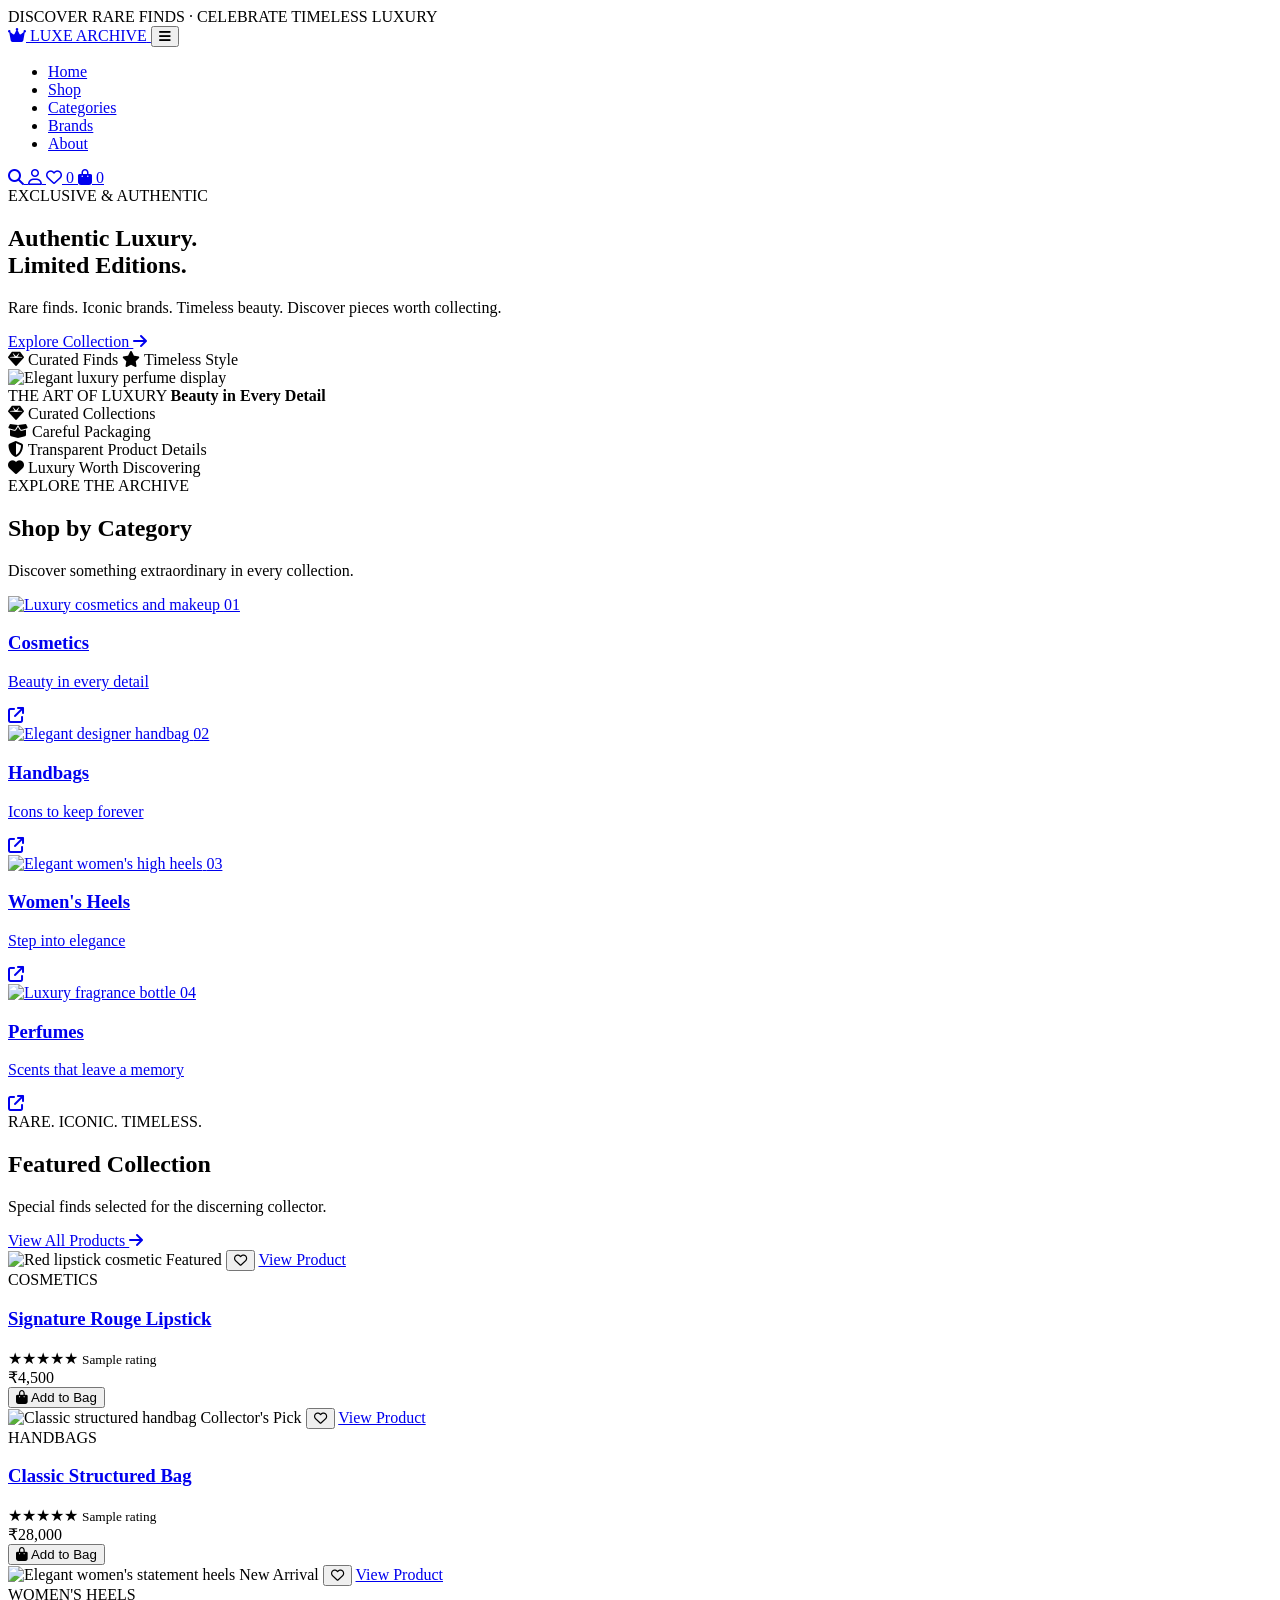
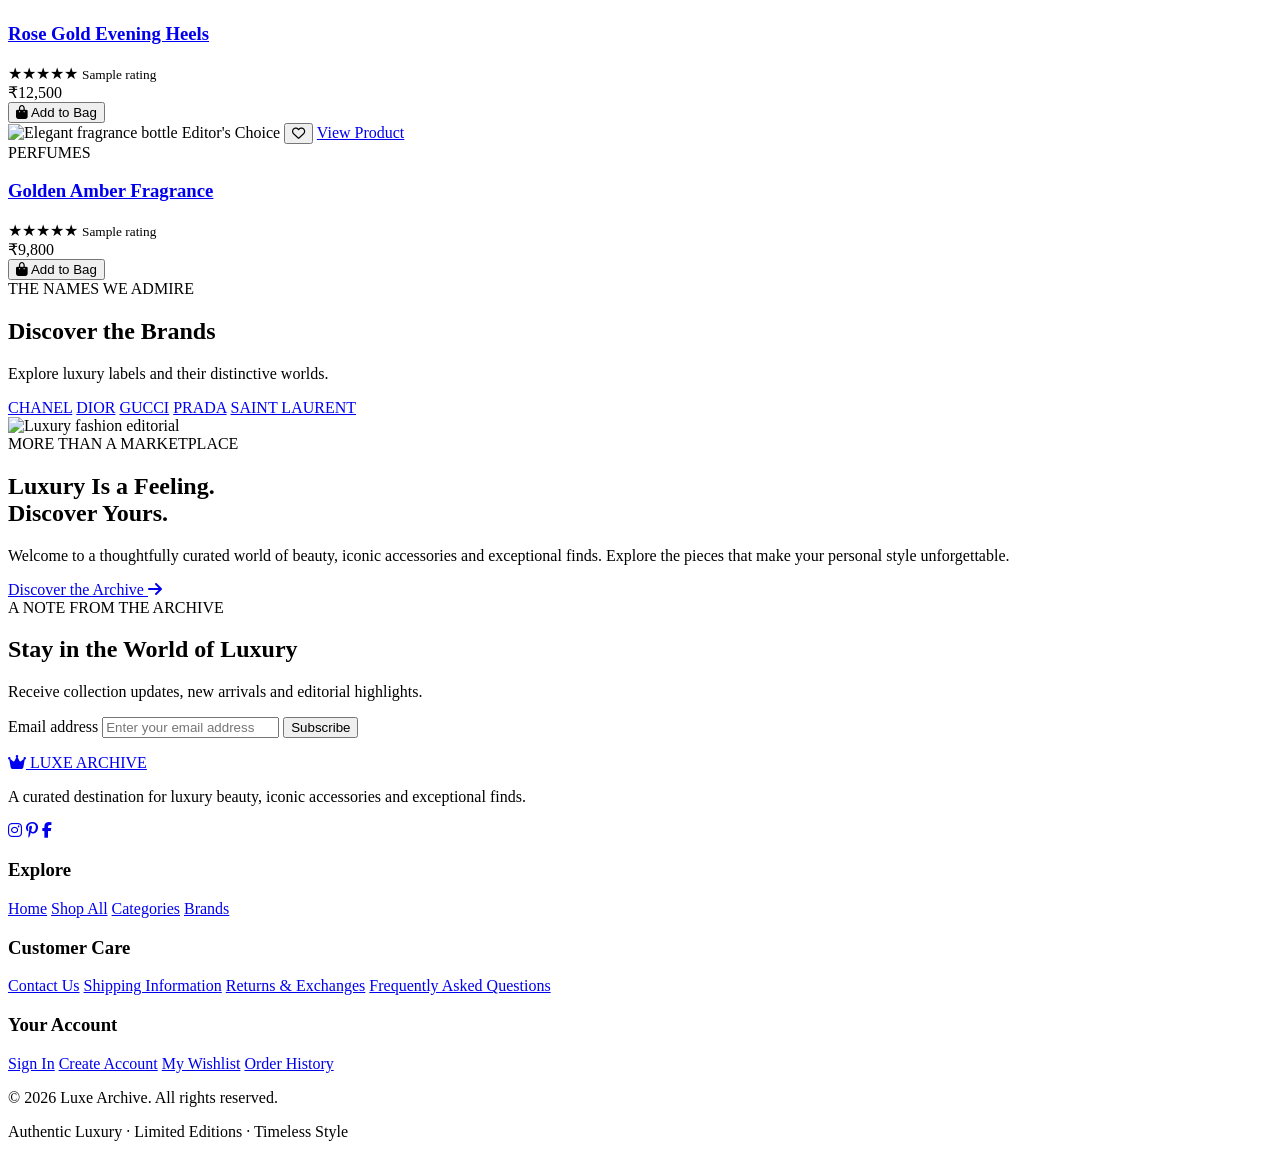
==== index.html @ 6464585e "Add initial index.html for Luxe Archive website" ====
<!DOCTYPE html>
<html lang="en">
<head>
    <meta charset="UTF-8">
    <meta name="viewport" content="width=device-width, initial-scale=1.0">
    <meta name="description" content="Luxe Archive — Discover authentic luxury, rare finds and limited-edition beauty and fashion.">
    <title>Luxe Archive | Authentic Luxury & Limited Editions</title>

    <!-- Elegant typography -->
    <link rel="preconnect" href="https://fonts.googleapis.com">
    <link rel="preconnect" href="https://fonts.gstatic.com" crossorigin>
    <link href="https://fonts.googleapis.com/css2?family=Cormorant+Garamond:wght@400;500;600;700&family=Montserrat:wght@300;400;500;600;700&display=swap" rel="stylesheet">

    <!-- Icons -->
    <link rel="stylesheet" href="https://cdnjs.cloudflare.com/ajax/libs/font-awesome/6.7.2/css/all.min.css">

    <!-- We will create this CSS file next -->
    <link rel="stylesheet" href="style.css">
</head>

<body>

    <!-- ================= HEADER ================= -->
    <header class="site-header">
        <div class="announcement-bar">
            DISCOVER RARE FINDS · CELEBRATE TIMELESS LUXURY
        </div>

        <nav class="navbar">
            <a href="index.html" class="logo">
                <i class="fa-solid fa-crown"></i>
                <span>LUXE ARCHIVE</span>
            </a>

            <button class="menu-toggle" id="menuToggle" aria-label="Toggle navigation">
                <i class="fa-solid fa-bars"></i>
            </button>

            <ul class="nav-links" id="navLinks">
                <li><a href="#home">Home</a></li>
                <li><a href="#shop">Shop</a></li>
                <li><a href="#categories">Categories</a></li>
                <li><a href="#brands">Brands</a></li>
                <li><a href="#about">About</a></li>
            </ul>

            <div class="nav-actions">
                <a href="#shop" aria-label="Search products" title="Search">
                    <i class="fa-solid fa-magnifying-glass"></i>
                </a>
                <a href="login.html" aria-label="My account" title="Account">
                    <i class="fa-regular fa-user"></i>
                </a>
                <a href="wishlist.html" aria-label="Wishlist" title="Wishlist">
                    <i class="fa-regular fa-heart"></i>
                    <span class="count">0</span>
                </a>
                <a href="cart.html" aria-label="Shopping cart" title="Shopping cart">
                    <i class="fa-solid fa-bag-shopping"></i>
                    <span class="count">0</span>
                </a>
            </div>
        </nav>
    </header>

    <main>

        <!-- ================= HERO SECTION ================= -->
        <section class="hero" id="home">
            <div class="hero-content">
                <span class="eyebrow">EXCLUSIVE & AUTHENTIC</span>

                <h1>Authentic Luxury.<br>Limited Editions.</h1>

                <p>
                    Rare finds. Iconic brands. Timeless beauty.
                    Discover pieces worth collecting.
                </p>

                <a href="#shop" class="btn btn-primary">
                    Explore Collection
                    <i class="fa-solid fa-arrow-right"></i>
                </a>

                <div class="hero-features">
                    <span><i class="fa-solid fa-gem"></i> Curated Finds</span>
                    <span><i class="fa-solid fa-star"></i> Timeless Style</span>
                </div>
            </div>

            <div class="hero-image">
                <img
                    src="https://images.unsplash.com/photo-1541643600914-78b084683601?auto=format&fit=crop&w=1000&q=85"
                    alt="Elegant luxury perfume display"
                >
                <div class="hero-image-label">
                    <span>THE ART OF LUXURY</span>
                    <strong>Beauty in Every Detail</strong>
                </div>
            </div>

            <div class="hero-decoration decoration-one"></div>
            <div class="hero-decoration decoration-two"></div>
        </section>

        <!-- ================= TRUST STRIP ================= -->
        <section class="trust-strip">
            <div class="trust-item">
                <i class="fa-solid fa-gem"></i>
                <span>Curated Collections</span>
            </div>

            <div class="trust-item">
                <i class="fa-solid fa-box-open"></i>
                <span>Careful Packaging</span>
            </div>

            <div class="trust-item">
                <i class="fa-solid fa-shield-halved"></i>
                <span>Transparent Product Details</span>
            </div>

            <div class="trust-item">
                <i class="fa-solid fa-heart"></i>
                <span>Luxury Worth Discovering</span>
            </div>
        </section>

        <!-- ================= CATEGORIES ================= -->
        <section class="categories-section section-padding" id="categories">
            <div class="section-heading">
                <span class="eyebrow">EXPLORE THE ARCHIVE</span>
                <h2>Shop by Category</h2>
                <p>Discover something extraordinary in every collection.</p>
            </div>

            <div class="category-grid">

                <a href="category.html?category=cosmetics" class="category-card">
                    <div class="category-image">
                        <img
                            src="https://images.unsplash.com/photo-1596462502278-27bfdc403348?auto=format&fit=crop&w=700&q=85"
                            alt="Luxury cosmetics and makeup"
                            loading="lazy"
                        >
                        <span class="category-number">01</span>
                    </div>
                    <div class="category-info">
                        <div>
                            <h3>Cosmetics</h3>
                            <p>Beauty in every detail</p>
                        </div>
                        <span class="category-arrow">
                            <i class="fa-solid fa-arrow-up-right-from-square"></i>
                        </span>
                    </div>
                </a>

                <a href="category.html?category=handbags" class="category-card">
                    <div class="category-image">
                        <img
                            src="https://images.unsplash.com/photo-1584917865442-de89df76afd3?auto=format&fit=crop&w=700&q=85"
                            alt="Elegant designer handbag"
                            loading="lazy"
                        >
                        <span class="category-number">02</span>
                    </div>
                    <div class="category-info">
                        <div>
                            <h3>Handbags</h3>
                            <p>Icons to keep forever</p>
                        </div>
                        <span class="category-arrow">
                            <i class="fa-solid fa-arrow-up-right-from-square"></i>
                        </span>
                    </div>
                </a>

                <a href="category.html?category=heels" class="category-card">
                    <div class="category-image">
                        <img
                            src="https://images.unsplash.com/photo-1543163521-1bf539c55dd2?auto=format&fit=crop&w=700&q=85"
                            alt="Elegant women's high heels"
                            loading="lazy"
                        >
                        <span class="category-number">03</span>
                    </div>
                    <div class="category-info">
                        <div>
                            <h3>Women's Heels</h3>
                            <p>Step into elegance</p>
                        </div>
                        <span class="category-arrow">
                            <i class="fa-solid fa-arrow-up-right-from-square"></i>
                        </span>
                    </div>
                </a>

                <a href="category.html?category=perfumes" class="category-card">
                    <div class="category-image">
                        <img
                            src="https://images.unsplash.com/photo-1594035910387-fea47794261f?auto=format&fit=crop&w=700&q=85"
                            alt="Luxury fragrance bottle"
                            loading="lazy"
                        >
                        <span class="category-number">04</span>
                    </div>
                    <div class="category-info">
                        <div>
                            <h3>Perfumes</h3>
                            <p>Scents that leave a memory</p>
                        </div>
                        <span class="category-arrow">
                            <i class="fa-solid fa-arrow-up-right-from-square"></i>
                        </span>
                    </div>
                </a>

            </div>
        </section>

        <!-- ================= FEATURED COLLECTION ================= -->
        <section class="featured-section section-padding" id="shop">
            <div class="section-heading section-heading-row">
                <div>
                    <span class="eyebrow">RARE. ICONIC. TIMELESS.</span>
                    <h2>Featured Collection</h2>
                    <p>Special finds selected for the discerning collector.</p>
                </div>

                <a href="shop.html" class="text-link">
                    View All Products
                    <i class="fa-solid fa-arrow-right"></i>
                </a>
            </div>

            <div class="product-grid">

                <!-- Product 1 -->
                <article class="product-card">
                    <div class="product-image">
                        <img
                            src="https://images.unsplash.com/photo-1586495777744-4413f21062fa?auto=format&fit=crop&w=700&q=85"
                            alt="Red lipstick cosmetic"
                            loading="lazy"
                        >
                        <span class="product-badge">Featured</span>
                        <button class="wishlist-btn" aria-label="Add lipstick to wishlist">
                            <i class="fa-regular fa-heart"></i>
                        </button>
                        <a href="product.html?id=1" class="quick-view">View Product</a>
                    </div>

                    <div class="product-info">
                        <span class="product-category">COSMETICS</span>
                        <h3><a href="product.html?id=1">Signature Rouge Lipstick</a></h3>
                        <div class="product-rating">
                            <span>★★★★★</span>
                            <small>Sample rating</small>
                        </div>
                        <div class="product-price">₹4,500</div>
                        <button class="btn btn-outline add-to-cart" data-product-id="1">
                            <i class="fa-solid fa-bag-shopping"></i> Add to Bag
                        </button>
                    </div>
                </article>

                <!-- Product 2 -->
                <article class="product-card">
                    <div class="product-image">
                        <img
                            src="https://images.unsplash.com/photo-1584917865442-de89df76afd3?auto=format&fit=crop&w=700&q=85"
                            alt="Classic structured handbag"
                            loading="lazy"
                        >
                        <span class="product-badge gold-badge">Collector's Pick</span>
                        <button class="wishlist-btn" aria-label="Add handbag to wishlist">
                            <i class="fa-regular fa-heart"></i>
                        </button>
                        <a href="product.html?id=2" class="quick-view">View Product</a>
                    </div>

                    <div class="product-info">
                        <span class="product-category">HANDBAGS</span>
                        <h3><a href="product.html?id=2">Classic Structured Bag</a></h3>
                        <div class="product-rating">
                            <span>★★★★★</span>
                            <small>Sample rating</small>
                        </div>
                        <div class="product-price">₹28,000</div>
                        <button class="btn btn-outline add-to-cart" data-product-id="2">
                            <i class="fa-solid fa-bag-shopping"></i> Add to Bag
                        </button>
                    </div>
                </article>

                <!-- Product 3 -->
                <article class="product-card">
                    <div class="product-image">
                        <img
                            src="https://images.unsplash.com/photo-1543163521-1bf539c55dd2?auto=format&fit=crop&w=700&q=85"
                            alt="Elegant women's statement heels"
                            loading="lazy"
                        >
                        <span class="product-badge">New Arrival</span>
                        <button class="wishlist-btn" aria-label="Add heels to wishlist">
                            <i class="fa-regular fa-heart"></i>
                        </button>
                        <a href="product.html?id=3" class="quick-view">View Product</a>
                    </div>

                    <div class="product-info">
                        <span class="product-category">WOMEN'S HEELS</span>
                        <h3><a href="product.html?id=3">Rose Gold Evening Heels</a></h3>
                        <div class="product-rating">
                            <span>★★★★★</span>
                            <small>Sample rating</small>
                        </div>
                        <div class="product-price">₹12,500</div>
                        <button class="btn btn-outline add-to-cart" data-product-id="3">
                            <i class="fa-solid fa-bag-shopping"></i> Add to Bag
                        </button>
                    </div>
                </article>

                <!-- Product 4 -->
                <article class="product-card">
                    <div class="product-image">
                        <img
                            src="https://images.unsplash.com/photo-1594035910387-fea47794261f?auto=format&fit=crop&w=700&q=85"
                            alt="Elegant fragrance bottle"
                            loading="lazy"
                        >
                        <span class="product-badge gold-badge">Editor's Choice</span>
                        <button class="wishlist-btn" aria-label="Add perfume to wishlist">
                            <i class="fa-regular fa-heart"></i>
                        </button>
                        <a href="product.html?id=4" class="quick-view">View Product</a>
                    </div>

                    <div class="product-info">
                        <span class="product-category">PERFUMES</span>
                        <h3><a href="product.html?id=4">Golden Amber Fragrance</a></h3>
                        <div class="product-rating">
                            <span>★★★★★</span>
                            <small>Sample rating</small>
                        </div>
                        <div class="product-price">₹9,800</div>
                        <button class="btn btn-outline add-to-cart" data-product-id="4">
                            <i class="fa-solid fa-bag-shopping"></i> Add to Bag
                        </button>
                    </div>
                </article>

            </div>
        </section>

        <!-- ================= BRAND SECTION ================= -->
        <section class="brands-section section-padding" id="brands">
            <div class="section-heading">
                <span class="eyebrow">THE NAMES WE ADMIRE</span>
                <h2>Discover the Brands</h2>
                <p>Explore luxury labels and their distinctive worlds.</p>
            </div>

            <div class="brands-grid">
                <a href="shop.html?brand=Chanel" class="brand-name">CHANEL</a>
                <a href="shop.html?brand=Dior" class="brand-name">DIOR</a>
                <a href="shop.html?brand=Gucci" class="brand-name">GUCCI</a>
                <a href="shop.html?brand=Prada" class="brand-name">PRADA</a>
                <a href="shop.html?brand=YSL" class="brand-name">SAINT LAURENT</a>
            </div>
        </section>

        <!-- ================= EDITORIAL BANNER ================= -->
        <section class="editorial-section section-padding" id="about">
            <div class="editorial-image">
                <img
                    src="https://images.unsplash.com/photo-1529139574466-a303027c1d8b?auto=format&fit=crop&w=1000&q=85"
                    alt="Luxury fashion editorial"
                    loading="lazy"
                >
            </div>

            <div class="editorial-content">
                <span class="eyebrow">MORE THAN A MARKETPLACE</span>
                <h2>Luxury Is a Feeling.<br>Discover Yours.</h2>
                <p>
                    Welcome to a thoughtfully curated world of beauty,
                    iconic accessories and exceptional finds. Explore
                    the pieces that make your personal style unforgettable.
                </p>
                <a href="#shop" class="btn btn-primary">
                    Discover the Archive
                    <i class="fa-solid fa-arrow-right"></i>
                </a>
            </div>
        </section>

        <!-- ================= NEWSLETTER ================= -->
        <section class="newsletter-section">
            <div class="newsletter-content">
                <span class="eyebrow">A NOTE FROM THE ARCHIVE</span>
                <h2>Stay in the World of Luxury</h2>
                <p>Receive collection updates, new arrivals and editorial highlights.</p>

                <form class="newsletter-form" id="newsletterForm">
                    <label class="visually-hidden" for="newsletterEmail">Email address</label>
                    <input
                        type="email"
                        id="newsletterEmail"
                        placeholder="Enter your email address"
                        required
                    >
                    <button type="submit" class="btn btn-primary">Subscribe</button>
                </form>

                <p class="form-message" id="newsletterMessage" aria-live="polite"></p>
            </div>
        </section>

    </main>

    <!-- ================= FOOTER ================= -->
    <footer class="site-footer">
        <div class="footer-main">

            <div class="footer-brand">
                <a href="#home" class="logo footer-logo">
                    <i class="fa-solid fa-crown"></i>
                    <span>LUXE ARCHIVE</span>
                </a>
                <p>
                    A curated destination for luxury beauty,
                    iconic accessories and exceptional finds.
                </p>

                <div class="social-links">
                    <a href="#" aria-label="Instagram"><i class="fa-brands fa-instagram"></i></a>
                    <a href="#" aria-label="Pinterest"><i class="fa-brands fa-pinterest-p"></i></a>
                    <a href="#" aria-label="Facebook"><i class="fa-brands fa-facebook-f"></i></a>
                </div>
            </div>

            <div class="footer-column">
                <h3>Explore</h3>
                <a href="#home">Home</a>
                <a href="#shop">Shop All</a>
                <a href="#categories">Categories</a>
                <a href="#brands">Brands</a>
            </div>

            <div class="footer-column">
                <h3>Customer Care</h3>
                <a href="contact.html">Contact Us</a>
                <a href="shipping.html">Shipping Information</a>
                <a href="returns.html">Returns & Exchanges</a>
                <a href="faq.html">Frequently Asked Questions</a>
            </div>

            <div class="footer-column">
                <h3>Your Account</h3>
                <a href="login.html">Sign In</a>
                <a href="register.html">Create Account</a>
                <a href="wishlist.html">My Wishlist</a>
                <a href="orders.html">Order History</a>
            </div>

        </div>

        <div class="footer-bottom">
            <p>&copy; <span id="currentYear">2026</span> Luxe Archive. All rights reserved.</p>
            <p>Authentic Luxury · Limited Editions · Timeless Style</p>
        </div>
    </footer>

    <!-- We will create this JavaScript file next -->
    <script src="script.js"></script>

</body>
</html>
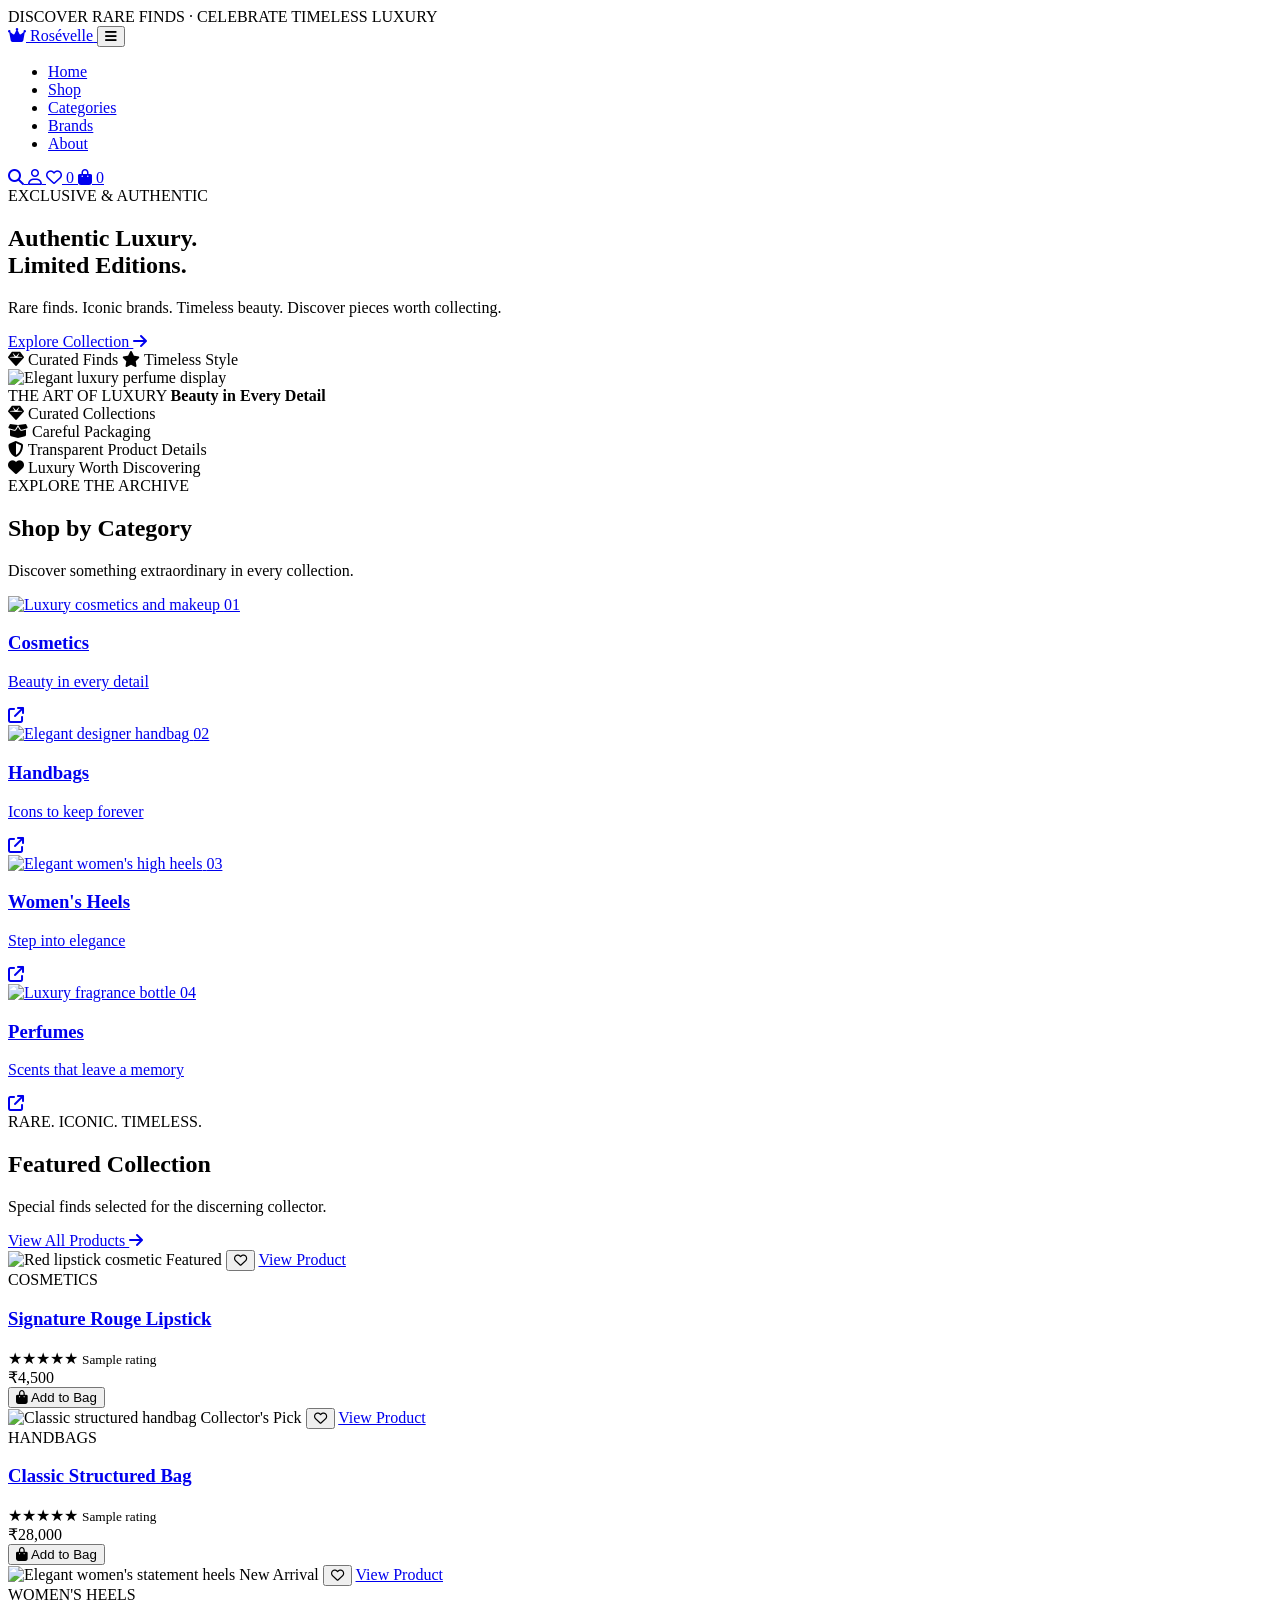
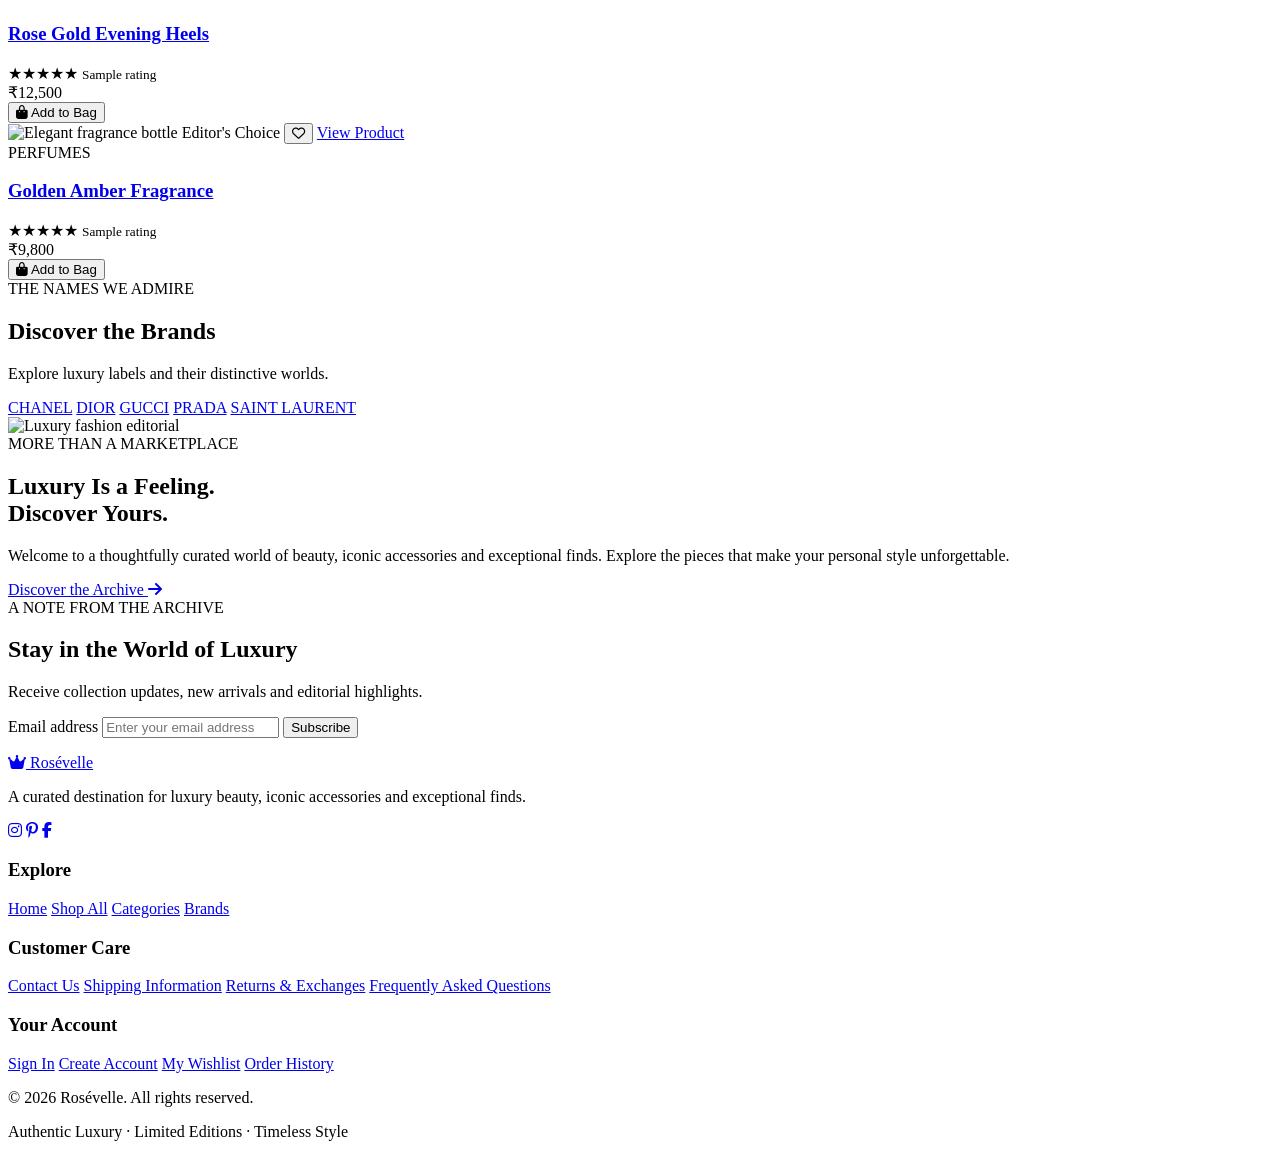
==== commit a56c8f1a: "Update site name from Luxe Archive to Rosévelle" ====
--- a/index.html
+++ b/index.html
@@ -3,8 +3,8 @@
 <head>
     <meta charset="UTF-8">
     <meta name="viewport" content="width=device-width, initial-scale=1.0">
-    <meta name="description" content="Luxe Archive — Discover authentic luxury, rare finds and limited-edition beauty and fashion.">
-    <title>Luxe Archive | Authentic Luxury & Limited Editions</title>
+    <meta name="description" content="Rosévelle — Discover authentic luxury, rare finds and limited-edition beauty and fashion.">
+    <title>Rosévelle | Authentic Luxury & Limited Editions</title>
 
     <!-- Elegant typography -->
     <link rel="preconnect" href="https://fonts.googleapis.com">
@@ -29,7 +29,7 @@
         <nav class="navbar">
             <a href="index.html" class="logo">
                 <i class="fa-solid fa-crown"></i>
-                <span>LUXE ARCHIVE</span>
+                <span>Rosévelle</span>
             </a>
 
             <button class="menu-toggle" id="menuToggle" aria-label="Toggle navigation">
@@ -428,7 +428,7 @@
             <div class="footer-brand">
                 <a href="#home" class="logo footer-logo">
                     <i class="fa-solid fa-crown"></i>
-                    <span>LUXE ARCHIVE</span>
+                    <span>Rosévelle</span>
                 </a>
                 <p>
                     A curated destination for luxury beauty,
@@ -469,7 +469,7 @@
         </div>
 
         <div class="footer-bottom">
-            <p>&copy; <span id="currentYear">2026</span> Luxe Archive. All rights reserved.</p>
+            <p>&copy; <span id="currentYear">2026</span> Rosévelle. All rights reserved.</p>
             <p>Authentic Luxury · Limited Editions · Timeless Style</p>
         </div>
     </footer>
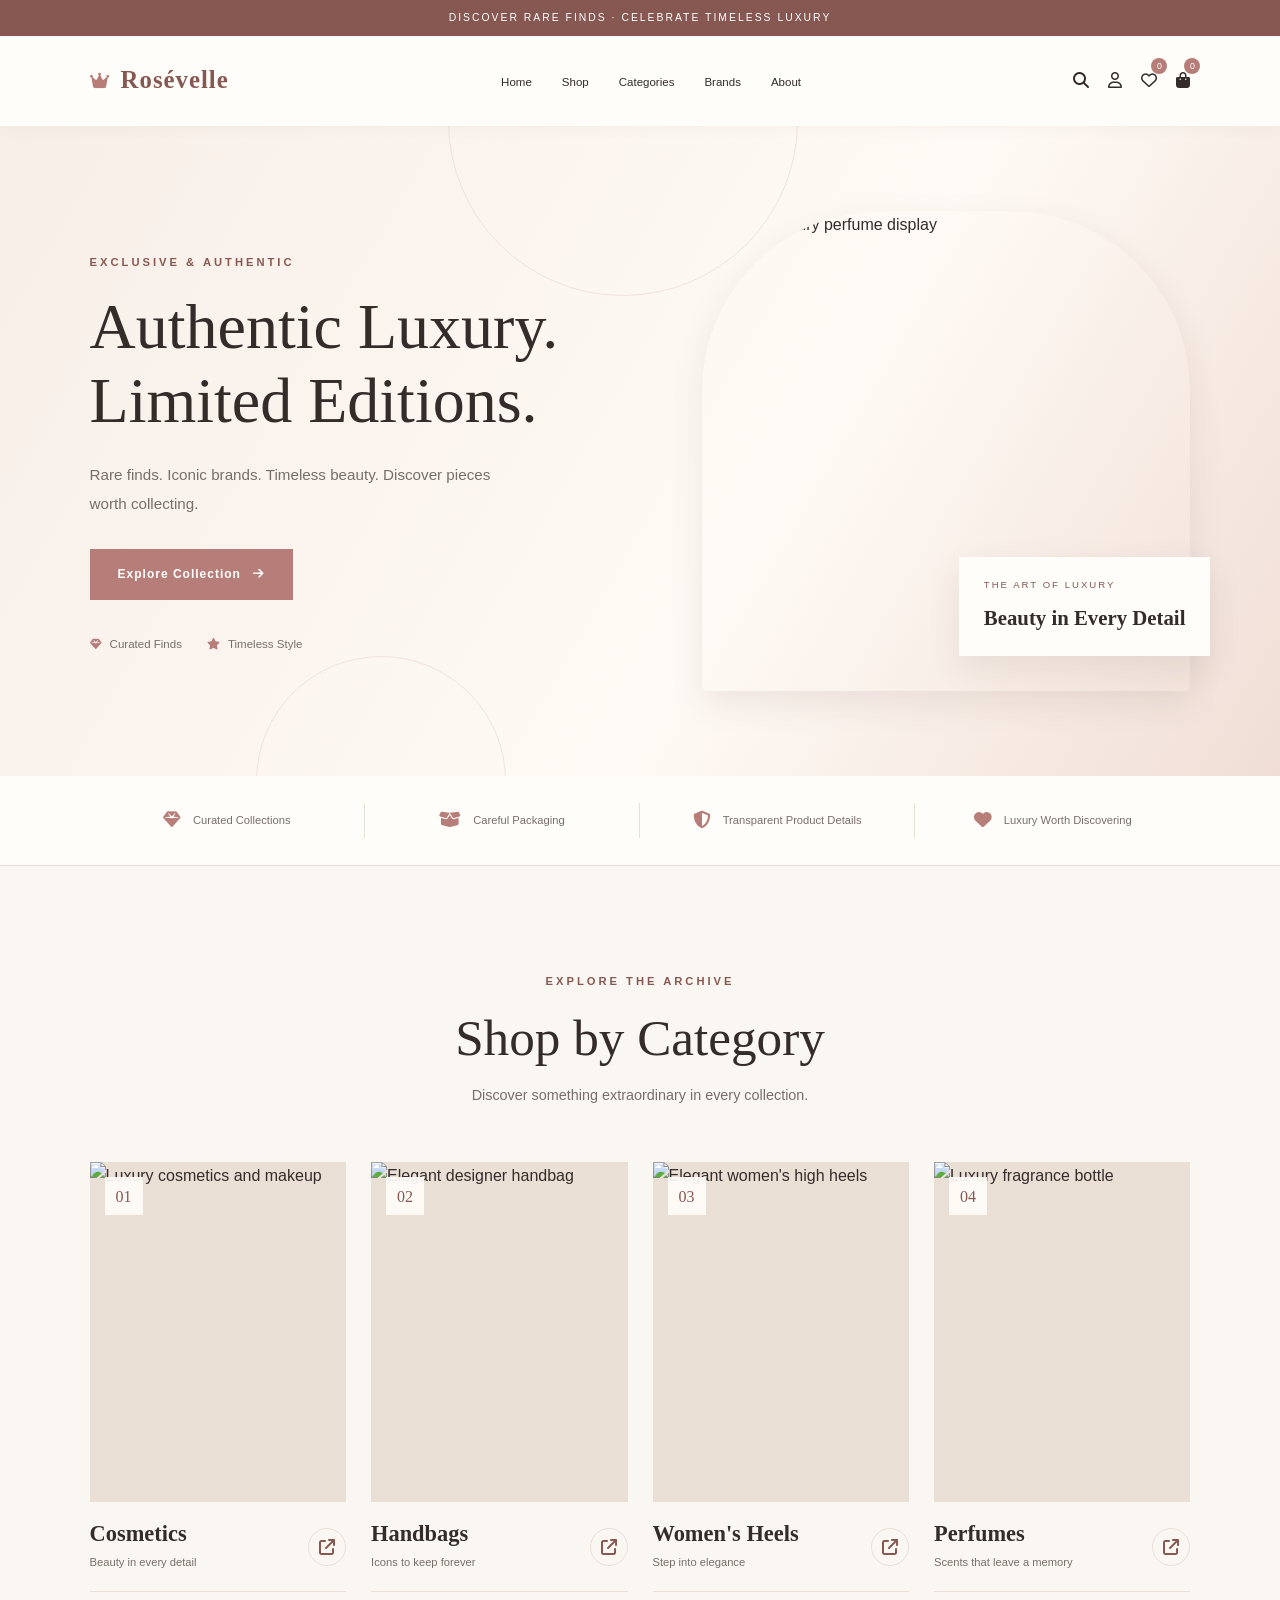
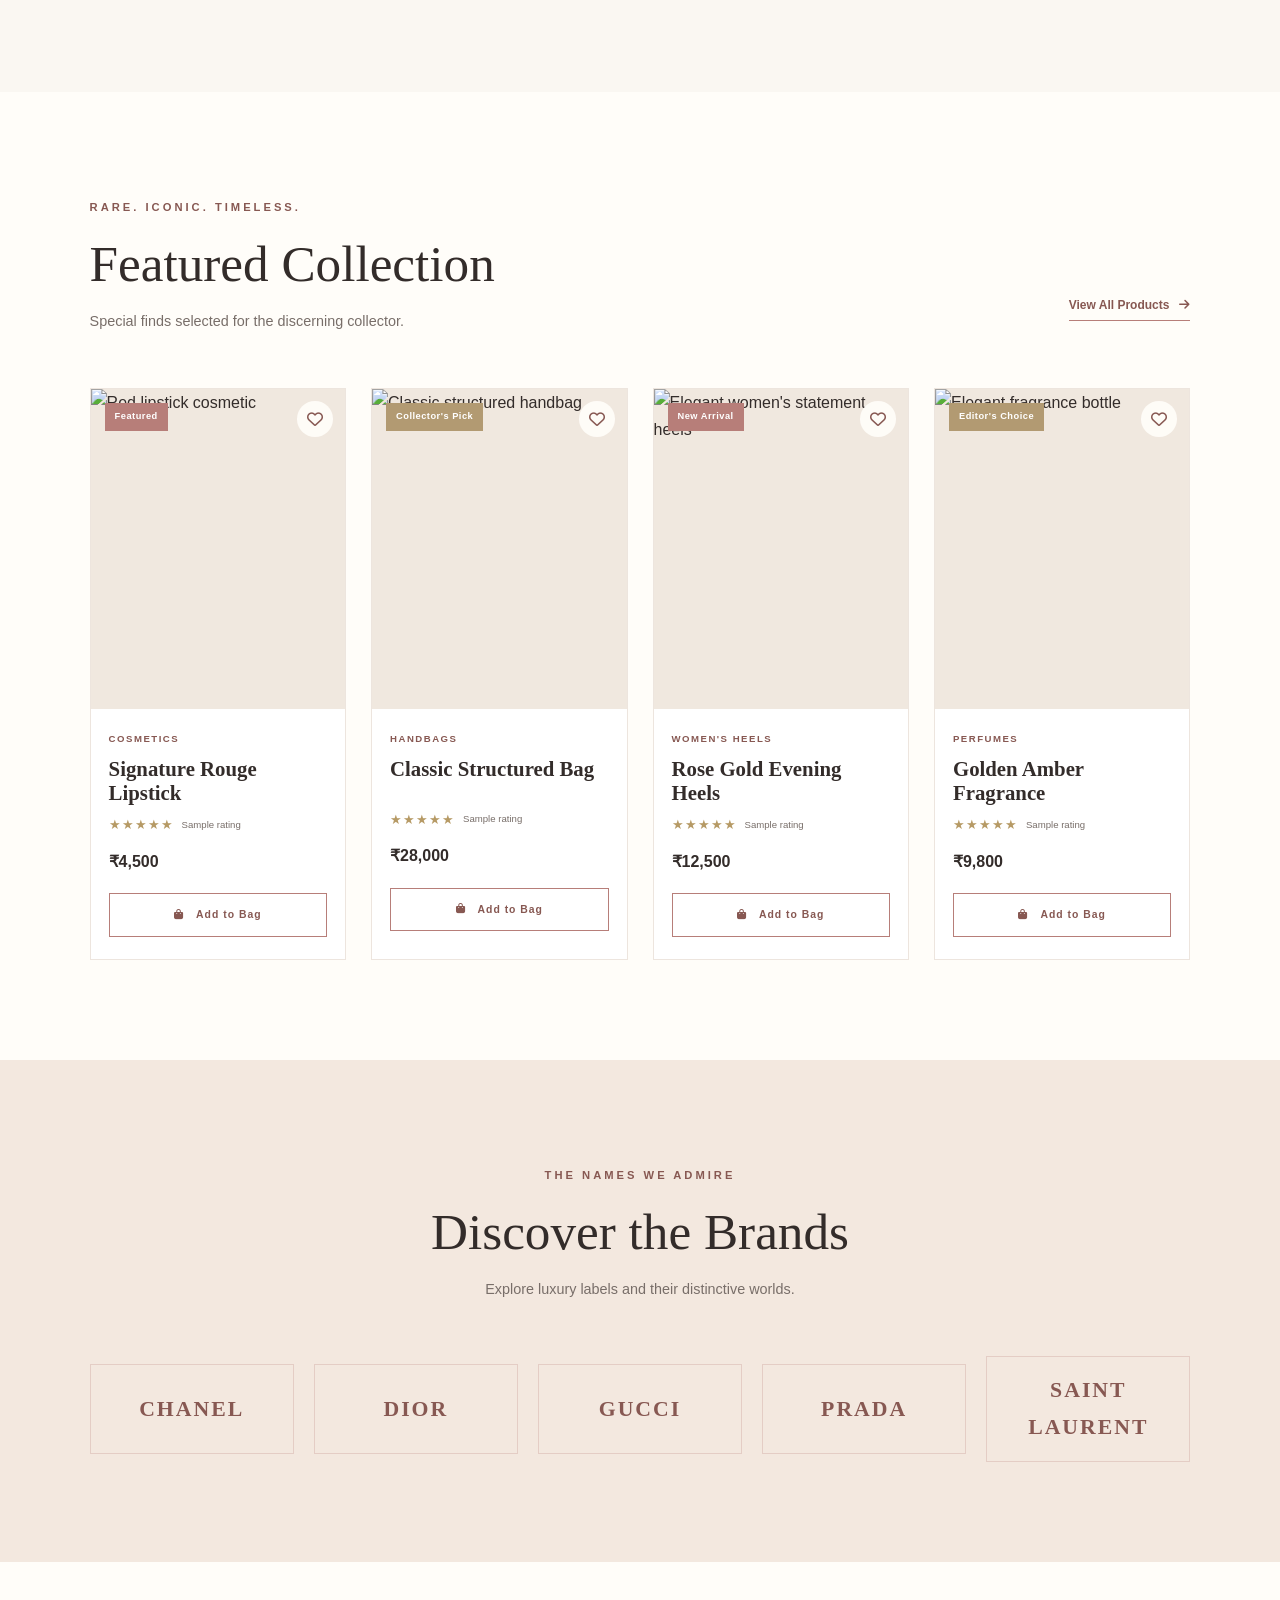
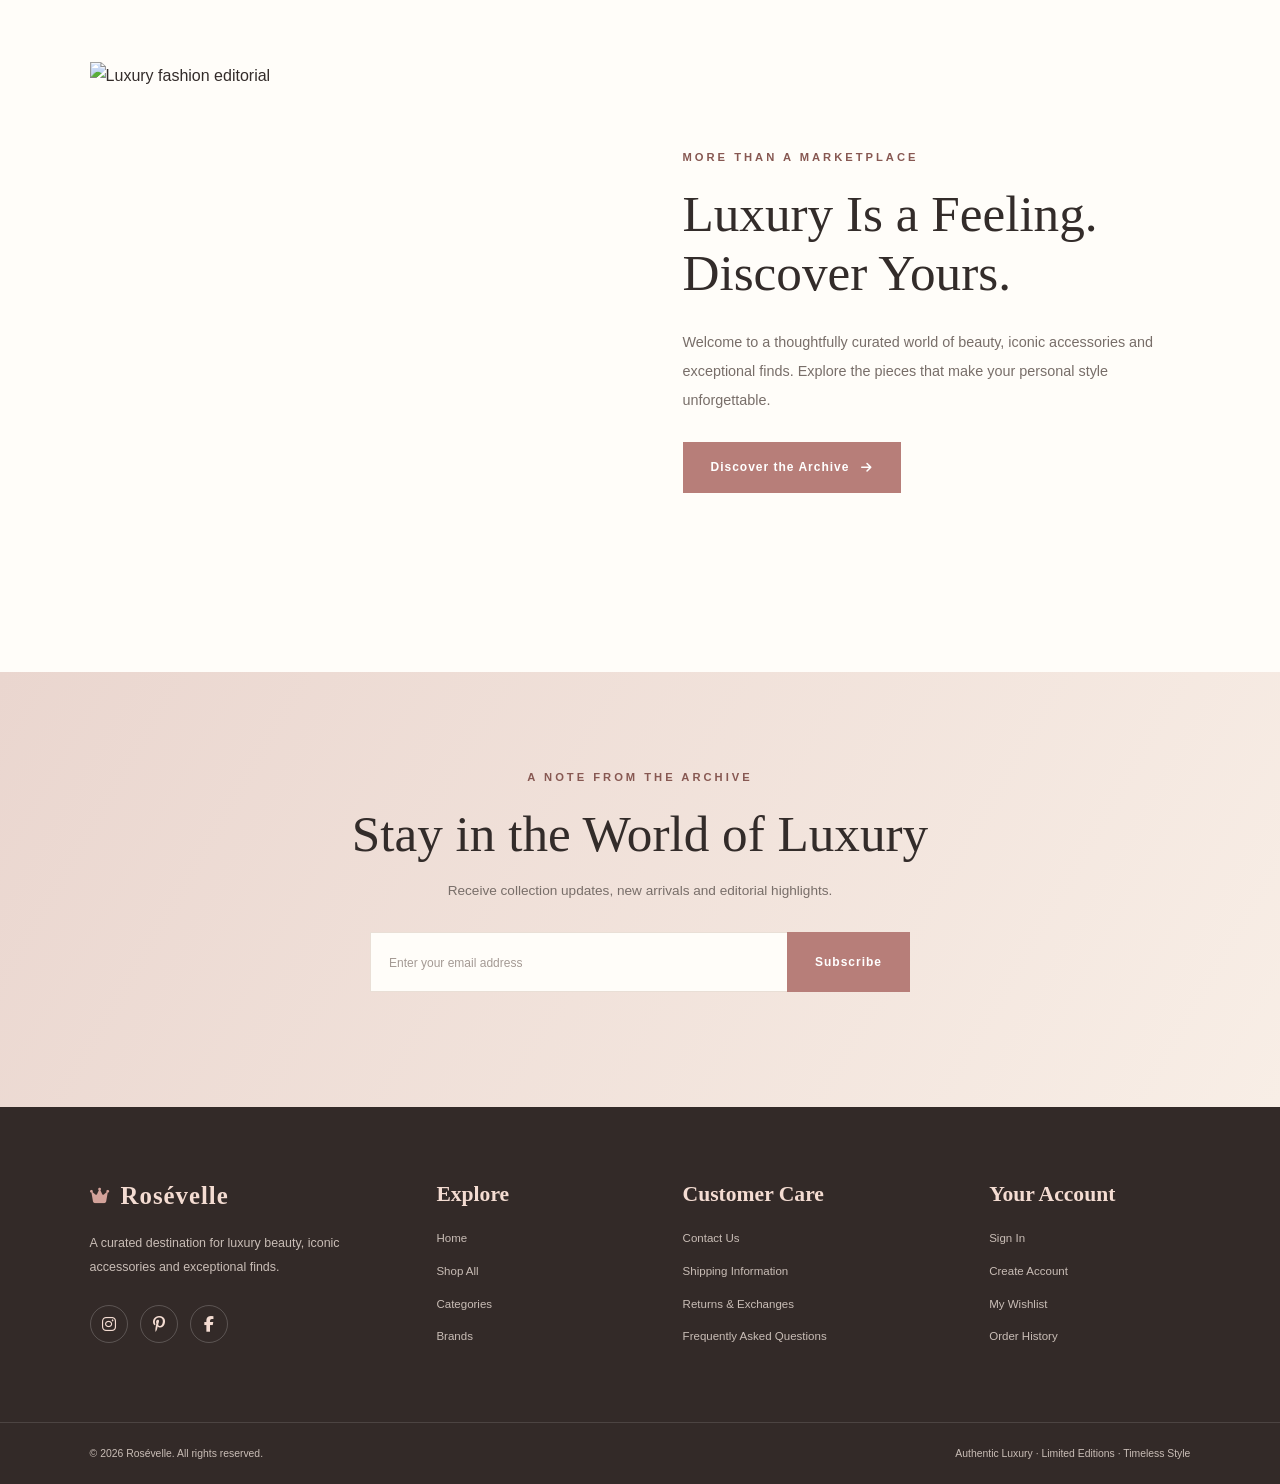
==== commit 9ebfe70f: "Remove duplicate script tag in index.html Removed duplicate script tag for 'script.js'." ====
--- a/index.html
+++ b/index.html
@@ -477,5 +477,7 @@
     <!-- We will create this JavaScript file next -->
     <script src="script.js"></script>
 
+    
+<script src="script.js"></script>
 </body>
 </html>
--- a/style.css
+++ b/style.css
@@ -0,0 +1,1282 @@
+
+/* =========================================
+   ROSÉVELLE — LUXURY WEBSITE STYLES
+   ========================================= */
+
+/* ---------- RESET & BASE ---------- */
+
+* {
+    margin: 0;
+    padding: 0;
+    box-sizing: border-box;
+}
+
+:root {
+    --cream: #faf7f2;
+    --ivory: #fffdf9;
+    --rose-gold: #b77e79;
+    --rose-light: #e8c9c3;
+    --rose-dark: #875852;
+    --champagne: #d8c3a5;
+    --text: #332c2a;
+    --text-light: #786e69;
+    --white: #ffffff;
+    --border: #e9dfd6;
+    --shadow: 0 12px 35px rgba(70, 45, 35, 0.09);
+    --transition: 0.3s ease;
+}
+
+html {
+    scroll-behavior: smooth;
+    scroll-padding-top: 100px;
+}
+
+body {
+    font-family: 'Montserrat', sans-serif;
+    background: var(--cream);
+    color: var(--text);
+    line-height: 1.7;
+    overflow-x: hidden;
+}
+
+img {
+    display: block;
+    width: 100%;
+    max-width: 100%;
+    object-fit: cover;
+}
+
+a {
+    color: inherit;
+    text-decoration: none;
+}
+
+button,
+input {
+    font: inherit;
+}
+
+button {
+    cursor: pointer;
+}
+
+button:focus-visible,
+a:focus-visible,
+input:focus-visible {
+    outline: 2px solid var(--rose-gold);
+    outline-offset: 4px;
+}
+
+ul {
+    list-style: none;
+}
+
+h1,
+h2,
+h3,
+.logo {
+    font-family: 'Cormorant Garamond', serif;
+    line-height: 1.15;
+}
+
+h1 {
+    font-size: clamp(2.8rem, 5vw, 5rem);
+    font-weight: 500;
+}
+
+h2 {
+    font-size: clamp(2.2rem, 4vw, 3.5rem);
+    font-weight: 500;
+}
+
+h3 {
+    font-size: 1.5rem;
+    font-weight: 600;
+}
+
+p {
+    color: var(--text-light);
+}
+
+.section-padding {
+    padding: 100px 7%;
+}
+
+.eyebrow {
+    display: inline-block;
+    color: var(--rose-dark);
+    font-size: 0.7rem;
+    font-weight: 600;
+    letter-spacing: 3px;
+    text-transform: uppercase;
+    margin-bottom: 18px;
+}
+
+.section-heading {
+    text-align: center;
+    max-width: 720px;
+    margin: 0 auto 55px;
+}
+
+.section-heading h2 {
+    margin-bottom: 15px;
+}
+
+.section-heading p {
+    font-size: 0.9rem;
+}
+
+.btn {
+    display: inline-flex;
+    align-items: center;
+    justify-content: center;
+    gap: 12px;
+    padding: 14px 27px;
+    border: 1px solid transparent;
+    font-size: 0.75rem;
+    font-weight: 600;
+    letter-spacing: 1px;
+    transition: var(--transition);
+}
+
+.btn-primary {
+    background: var(--rose-gold);
+    color: var(--white);
+}
+
+.btn-primary:hover {
+    background: var(--rose-dark);
+    transform: translateY(-2px);
+}
+
+.btn-outline {
+    background: transparent;
+    color: var(--rose-dark);
+    border-color: var(--rose-gold);
+}
+
+.btn-outline:hover {
+    background: var(--rose-gold);
+    color: var(--white);
+}
+
+.text-link {
+    display: inline-flex;
+    align-items: center;
+    gap: 10px;
+    color: var(--rose-dark);
+    font-size: 0.75rem;
+    font-weight: 600;
+    border-bottom: 1px solid var(--rose-gold);
+    padding-bottom: 5px;
+}
+
+.text-link i {
+    transition: transform var(--transition);
+}
+
+.text-link:hover i {
+    transform: translateX(5px);
+}
+
+/* ---------- ANNOUNCEMENT BAR ---------- */
+
+.announcement-bar {
+    background: var(--rose-dark);
+    color: var(--white);
+    text-align: center;
+    padding: 9px 15px;
+    font-size: 0.65rem;
+    font-weight: 500;
+    letter-spacing: 2px;
+}
+
+/* ---------- HEADER & NAVIGATION ---------- */
+
+.site-header {
+    position: sticky;
+    top: 0;
+    z-index: 1000;
+    background: rgba(255, 253, 249, 0.97);
+    backdrop-filter: blur(12px);
+    box-shadow: 0 2px 15px rgba(50, 35, 30, 0.04);
+}
+
+.navbar {
+    min-height: 90px;
+    display: flex;
+    align-items: center;
+    justify-content: space-between;
+    gap: 25px;
+    padding: 15px 7%;
+}
+
+.logo {
+    display: inline-flex;
+    align-items: center;
+    gap: 10px;
+    color: var(--rose-dark);
+    font-size: 1.55rem;
+    font-weight: 600;
+    letter-spacing: 1px;
+    white-space: nowrap;
+}
+
+.logo i {
+    color: var(--rose-gold);
+    font-size: 1.1rem;
+}
+
+.nav-links {
+    display: flex;
+    align-items: center;
+    justify-content: center;
+    gap: 30px;
+}
+
+.nav-links a {
+    position: relative;
+    color: var(--text);
+    font-size: 0.72rem;
+    font-weight: 500;
+    transition: color var(--transition);
+}
+
+.nav-links a::after {
+    content: '';
+    position: absolute;
+    bottom: -7px;
+    left: 0;
+    width: 0;
+    height: 1px;
+    background: var(--rose-gold);
+    transition: width var(--transition);
+}
+
+.nav-links a:hover {
+    color: var(--rose-dark);
+}
+
+.nav-links a:hover::after {
+    width: 100%;
+}
+
+.nav-actions {
+    display: flex;
+    align-items: center;
+    gap: 19px;
+}
+
+.nav-actions a {
+    position: relative;
+    font-size: 1rem;
+    transition: color var(--transition);
+}
+
+.nav-actions a:hover {
+    color: var(--rose-gold);
+}
+
+.count {
+    position: absolute;
+    top: -9px;
+    right: -10px;
+    min-width: 16px;
+    height: 16px;
+    padding: 0 4px;
+    display: flex;
+    align-items: center;
+    justify-content: center;
+    border-radius: 50%;
+    background: var(--rose-gold);
+    color: var(--white);
+    font-size: 0.55rem;
+}
+
+.menu-toggle {
+    display: none;
+    background: none;
+    border: none;
+    color: var(--text);
+    font-size: 1.3rem;
+}
+
+/* ---------- HERO SECTION ---------- */
+
+.hero {
+    position: relative;
+    min-height: 650px;
+    padding: 75px 7%;
+    display: grid;
+    grid-template-columns: 1fr 0.9fr;
+    align-items: center;
+    gap: 70px;
+    overflow: hidden;
+    background: linear-gradient(120deg, #f7eee7, #fffaf5 60%, #f0ded6);
+}
+
+.hero-content {
+    position: relative;
+    z-index: 2;
+    max-width: 570px;
+}
+
+.hero-content h1 {
+    margin-bottom: 24px;
+    color: var(--text);
+}
+
+.hero-content p {
+    max-width: 440px;
+    margin-bottom: 30px;
+    font-size: 0.95rem;
+    line-height: 1.9;
+}
+
+.hero-features {
+    display: flex;
+    flex-wrap: wrap;
+    gap: 25px;
+    margin-top: 35px;
+}
+
+.hero-features span {
+    display: inline-flex;
+    align-items: center;
+    gap: 8px;
+    color: var(--text-light);
+    font-size: 0.72rem;
+}
+
+.hero-features i {
+    color: var(--rose-gold);
+}
+
+.hero-image {
+    position: relative;
+    z-index: 1;
+    height: 480px;
+}
+
+.hero-image > img {
+    height: 100%;
+    border-radius: 180px 180px 5px 5px;
+    box-shadow: var(--shadow);
+}
+
+.hero-image-label {
+    position: absolute;
+    right: -20px;
+    bottom: 35px;
+    min-width: 235px;
+    padding: 20px 25px;
+    background: var(--ivory);
+    box-shadow: var(--shadow);
+}
+
+.hero-image-label span {
+    display: block;
+    margin-bottom: 7px;
+    color: var(--rose-dark);
+    font-size: 0.6rem;
+    letter-spacing: 2px;
+}
+
+.hero-image-label strong {
+    font-family: 'Cormorant Garamond', serif;
+    font-size: 1.3rem;
+    font-weight: 600;
+}
+
+.hero-decoration {
+    position: absolute;
+    border: 1px solid rgba(183, 126, 121, 0.18);
+    border-radius: 50%;
+    pointer-events: none;
+}
+
+.decoration-one {
+    width: 350px;
+    height: 350px;
+    top: -180px;
+    left: 35%;
+}
+
+.decoration-two {
+    width: 250px;
+    height: 250px;
+    bottom: -130px;
+    left: 20%;
+}
+
+/* ---------- TRUST STRIP ---------- */
+
+.trust-strip {
+    display: grid;
+    grid-template-columns: repeat(4, 1fr);
+    padding: 27px 7%;
+    background: var(--ivory);
+    border-bottom: 1px solid var(--border);
+}
+
+.trust-item {
+    display: flex;
+    align-items: center;
+    justify-content: center;
+    gap: 12px;
+    padding: 8px;
+    border-right: 1px solid var(--border);
+}
+
+.trust-item:last-child {
+    border-right: none;
+}
+
+.trust-item i {
+    color: var(--rose-gold);
+    font-size: 1.1rem;
+}
+
+.trust-item span {
+    color: var(--text-light);
+    font-size: 0.7rem;
+    font-weight: 500;
+}
+
+/* ---------- CATEGORY SECTION ---------- */
+
+.categories-section {
+    background: var(--cream);
+}
+
+.category-grid {
+    display: grid;
+    grid-template-columns: repeat(4, minmax(0, 1fr));
+    gap: 25px;
+}
+
+.category-card {
+    display: block;
+    min-width: 0;
+}
+
+.category-image {
+    position: relative;
+    height: 340px;
+    overflow: hidden;
+    background: #eadfd5;
+}
+
+.category-image img {
+    height: 100%;
+    transition: transform 0.7s ease;
+}
+
+.category-card:hover .category-image img {
+    transform: scale(1.07);
+}
+
+.category-number {
+    position: absolute;
+    top: 15px;
+    left: 15px;
+    display: grid;
+    place-items: center;
+    width: 38px;
+    height: 38px;
+    background: rgba(255, 253, 249, 0.92);
+    color: var(--rose-dark);
+    font-family: 'Cormorant Garamond', serif;
+    font-size: 1rem;
+}
+
+.category-info {
+    display: flex;
+    align-items: center;
+    justify-content: space-between;
+    gap: 10px;
+    padding: 19px 0;
+    border-bottom: 1px solid var(--border);
+}
+
+.category-info h3 {
+    margin-bottom: 6px;
+    font-size: 1.4rem;
+    transition: color var(--transition);
+}
+
+.category-card:hover .category-info h3 {
+    color: var(--rose-dark);
+}
+
+.category-info p {
+    font-size: 0.7rem;
+}
+
+.category-arrow {
+    flex-shrink: 0;
+    display: grid;
+    place-items: center;
+    width: 38px;
+    height: 38px;
+    border: 1px solid var(--border);
+    border-radius: 50%;
+    color: var(--rose-dark);
+    transition: all var(--transition);
+}
+
+.category-card:hover .category-arrow {
+    background: var(--rose-gold);
+    border-color: var(--rose-gold);
+    color: var(--white);
+}
+
+/* ---------- FEATURED COLLECTION ---------- */
+
+.featured-section {
+    background: var(--ivory);
+}
+
+.section-heading-row {
+    max-width: none;
+    display: flex;
+    align-items: end;
+    justify-content: space-between;
+    gap: 25px;
+    text-align: left;
+}
+
+.section-heading-row .text-link {
+    flex-shrink: 0;
+    margin-bottom: 12px;
+}
+
+.product-grid {
+    display: grid;
+    grid-template-columns: repeat(4, minmax(0, 1fr));
+    gap: 25px;
+}
+
+.product-card {
+    min-width: 0;
+    background: var(--white);
+    border: 1px solid rgba(233, 223, 214, 0.8);
+    transition: transform var(--transition), box-shadow var(--transition);
+}
+
+.product-card:hover {
+    transform: translateY(-5px);
+    box-shadow: var(--shadow);
+}
+
+.product-image {
+    position: relative;
+    height: 320px;
+    overflow: hidden;
+    background: #f0e8df;
+}
+
+.product-image > img {
+    height: 100%;
+    transition: transform 0.6s ease;
+}
+
+.product-card:hover .product-image > img {
+    transform: scale(1.05);
+}
+
+.product-badge {
+    position: absolute;
+    top: 14px;
+    left: 14px;
+    padding: 6px 10px;
+    background: var(--rose-gold);
+    color: var(--white);
+    font-size: 0.58rem;
+    font-weight: 600;
+    letter-spacing: 0.5px;
+}
+
+.gold-badge {
+    background: #b29a72;
+}
+
+.wishlist-btn {
+    position: absolute;
+    top: 12px;
+    right: 12px;
+    display: grid;
+    place-items: center;
+    width: 36px;
+    height: 36px;
+    border: none;
+    border-radius: 50%;
+    background: rgba(255, 253, 249, 0.95);
+    color: var(--rose-dark);
+    font-size: 1rem;
+    transition: all var(--transition);
+}
+
+.wishlist-btn:hover {
+    background: var(--rose-gold);
+    color: var(--white);
+}
+
+.quick-view {
+    position: absolute;
+    right: 12px;
+    bottom: 12px;
+    left: 12px;
+    padding: 11px;
+    background: rgba(255, 253, 249, 0.96);
+    color: var(--text);
+    text-align: center;
+    font-size: 0.7rem;
+    font-weight: 600;
+    opacity: 0;
+    transform: translateY(10px);
+    transition: all var(--transition);
+}
+
+.product-card:hover .quick-view,
+.quick-view:focus-visible {
+    opacity: 1;
+    transform: translateY(0);
+}
+
+.product-info {
+    padding: 22px 18px;
+}
+
+.product-category {
+    display: block;
+    margin-bottom: 9px;
+    color: var(--rose-dark);
+    font-size: 0.6rem;
+    font-weight: 600;
+    letter-spacing: 1.5px;
+}
+
+.product-info h3 {
+    min-height: 42px;
+    margin-bottom: 10px;
+    font-size: 1.3rem;
+}
+
+.product-info h3 a:hover {
+    color: var(--rose-dark);
+}
+
+.product-rating {
+    display: flex;
+    align-items: center;
+    flex-wrap: wrap;
+    gap: 8px;
+    margin-bottom: 12px;
+}
+
+.product-rating span {
+    color: #b69a65;
+    font-size: 0.8rem;
+    letter-spacing: 1px;
+}
+
+.product-rating small {
+    color: var(--text-light);
+    font-size: 0.6rem;
+}
+
+.product-price {
+    margin-bottom: 18px;
+    color: var(--text);
+    font-size: 1rem;
+    font-weight: 600;
+}
+
+.add-to-cart {
+    width: 100%;
+    padding: 12px 10px;
+    font-size: 0.65rem;
+}
+
+/* ---------- BRANDS SECTION ---------- */
+
+.brands-section {
+    background: #f3e8df;
+}
+
+.brands-grid {
+    display: grid;
+    grid-template-columns: repeat(5, minmax(0, 1fr));
+    align-items: center;
+    gap: 20px;
+}
+
+.brand-name {
+    display: flex;
+    align-items: center;
+    justify-content: center;
+    min-height: 90px;
+    padding: 15px;
+    border: 1px solid rgba(183, 126, 121, 0.25);
+    color: var(--rose-dark);
+    font-family: 'Cormorant Garamond', serif;
+    font-size: clamp(1rem, 1.7vw, 1.6rem);
+    font-weight: 700;
+    letter-spacing: 2px;
+    text-align: center;
+    transition: all var(--transition);
+}
+
+.brand-name:hover {
+    background: var(--ivory);
+    border-color: var(--rose-gold);
+    transform: translateY(-4px);
+}
+
+/* ---------- EDITORIAL SECTION ---------- */
+
+.editorial-section {
+    display: grid;
+    grid-template-columns: 1fr 1fr;
+    align-items: center;
+    gap: 85px;
+    background: var(--ivory);
+}
+
+.editorial-image {
+    height: 510px;
+    overflow: hidden;
+}
+
+.editorial-image img {
+    height: 100%;
+}
+
+.editorial-content h2 {
+    margin-bottom: 25px;
+}
+
+.editorial-content p {
+    margin-bottom: 28px;
+    font-size: 0.9rem;
+    line-height: 2;
+}
+
+/* ---------- NEWSLETTER ---------- */
+
+.newsletter-section {
+    padding: 90px 7%;
+    background: linear-gradient(120deg, #ead6cf, #f8eee6);
+    text-align: center;
+}
+
+.newsletter-content {
+    max-width: 680px;
+    margin: 0 auto;
+}
+
+.newsletter-content h2 {
+    margin-bottom: 15px;
+}
+
+.newsletter-content > p {
+    margin-bottom: 25px;
+    font-size: 0.85rem;
+}
+
+.newsletter-form {
+    display: flex;
+    gap: 0;
+    max-width: 540px;
+    margin: 30px auto 0;
+}
+
+.newsletter-form input {
+    flex: 1;
+    min-width: 0;
+    padding: 15px 18px;
+    border: 1px solid var(--border);
+    border-right: none;
+    background: var(--ivory);
+    color: var(--text);
+    outline-offset: -2px;
+}
+
+.newsletter-form input::placeholder {
+    color: #a49a94;
+    font-size: 0.75rem;
+}
+
+.newsletter-form .btn {
+    flex-shrink: 0;
+}
+
+.newsletter-content .form-message {
+    margin-top: 15px;
+    font-size: 0.8rem;
+}
+
+/* ---------- FOOTER ---------- */
+
+.site-footer {
+    background: #332a28;
+    color: #f8eee6;
+}
+
+.footer-main {
+    display: grid;
+    grid-template-columns: 1.5fr 1fr 1.3fr 1fr;
+    gap: 45px;
+    padding: 75px 7%;
+}
+
+.footer-logo {
+    margin-bottom: 22px;
+    color: #f4dcd2;
+}
+
+.footer-logo i {
+    color: #d3a29a;
+}
+
+.footer-brand > p {
+    max-width: 300px;
+    margin-bottom: 25px;
+    color: #c9bdb6;
+    font-size: 0.78rem;
+    line-height: 1.9;
+}
+
+.social-links {
+    display: flex;
+    gap: 12px;
+}
+
+.social-links a {
+    display: grid;
+    place-items: center;
+    width: 38px;
+    height: 38px;
+    border: 1px solid rgba(255, 255, 255, 0.2);
+    border-radius: 50%;
+    color: #f4dcd2;
+    transition: all var(--transition);
+}
+
+.social-links a:hover {
+    background: var(--rose-gold);
+    border-color: var(--rose-gold);
+}
+
+.footer-column {
+    display: flex;
+    flex-direction: column;
+    align-items: flex-start;
+    gap: 13px;
+}
+
+.footer-column h3 {
+    margin-bottom: 10px;
+    color: #f4dcd2;
+    font-size: 1.35rem;
+}
+
+.footer-column a {
+    color: #c9bdb6;
+    font-size: 0.72rem;
+    transition: color var(--transition);
+}
+
+.footer-column a:hover {
+    color: #f4dcd2;
+}
+
+.footer-bottom {
+    display: flex;
+    align-items: center;
+    justify-content: space-between;
+    gap: 20px;
+    padding: 22px 7%;
+    border-top: 1px solid rgba(255, 255, 255, 0.12);
+}
+
+.footer-bottom p {
+    color: #c9bdb6;
+    font-size: 0.65rem;
+}
+
+/* ---------- ACCESSIBILITY ---------- */
+
+.visually-hidden {
+    position: absolute;
+    width: 1px;
+    height: 1px;
+    padding: 0;
+    margin: -1px;
+    overflow: hidden;
+    clip: rect(0, 0, 0, 0);
+    white-space: nowrap;
+    border: 0;
+}
+
+/* ---------- TABLETS ---------- */
+
+@media (max-width: 1100px) {
+    .navbar {
+        gap: 18px;
+        padding-right: 5%;
+        padding-left: 5%;
+    }
+
+    .logo {
+        font-size: 1.3rem;
+    }
+
+    .nav-links {
+        gap: 18px;
+    }
+
+    .nav-actions {
+        gap: 14px;
+    }
+
+    .hero {
+        gap: 40px;
+        padding-right: 5%;
+        padding-left: 5%;
+    }
+
+    .section-padding {
+        padding: 80px 5%;
+    }
+
+    .category-grid,
+    .product-grid {
+        grid-template-columns: repeat(2, minmax(0, 1fr));
+    }
+
+    .category-image {
+        height: 380px;
+    }
+
+    .product-image {
+        height: 370px;
+    }
+
+    .editorial-section {
+        gap: 45px;
+    }
+
+    .footer-main {
+        grid-template-columns: repeat(2, minmax(0, 1fr));
+    }
+}
+
+/* ---------- MOBILE ---------- */
+
+@media (max-width: 760px) {
+    html {
+        scroll-padding-top: 80px;
+    }
+
+    .announcement-bar {
+        font-size: 0.55rem;
+        letter-spacing: 1px;
+    }
+
+    .navbar {
+        position: relative;
+        min-height: 75px;
+        flex-wrap: wrap;
+        gap: 15px;
+        padding: 15px 5%;
+    }
+
+    .logo {
+        font-size: 1.25rem;
+    }
+
+    .menu-toggle {
+        display: block;
+        order: 3;
+    }
+
+    .nav-actions {
+        margin-left: auto;
+        gap: 15px;
+    }
+
+    .nav-actions a {
+        font-size: 0.95rem;
+    }
+
+    .nav-links {
+        display: none;
+        order: 4;
+        width: 100%;
+        flex-direction: column;
+        align-items: stretch;
+        gap: 0;
+        padding: 10px 0;
+        border-top: 1px solid var(--border);
+    }
+
+    .nav-links.active {
+        display: flex;
+    }
+
+    .nav-links li a {
+        display: block;
+        padding: 12px 5px;
+    }
+
+    .nav-links a::after {
+        display: none;
+    }
+
+    .hero {
+        min-height: auto;
+        grid-template-columns: 1fr;
+        gap: 40px;
+        padding: 65px 6% 75px;
+    }
+
+    .hero-content {
+        max-width: none;
+    }
+
+    .hero-content h1 {
+        font-size: clamp(2.8rem, 12vw, 4rem);
+    }
+
+    .hero-content p {
+        font-size: 0.85rem;
+    }
+
+    .hero-image {
+        height: 400px;
+        margin: 0 10px 0 0;
+    }
+
+    .hero-image-label {
+        right: -10px;
+        bottom: 20px;
+        min-width: 200px;
+        padding: 16px 18px;
+    }
+
+    .trust-strip {
+        grid-template-columns: repeat(2, minmax(0, 1fr));
+        gap: 10px 0;
+        padding: 25px 4%;
+    }
+
+    .trust-item {
+        justify-content: flex-start;
+        padding: 12px 8px;
+        border-right: none;
+    }
+
+    .trust-item span {
+        font-size: 0.65rem;
+    }
+
+    .section-padding {
+        padding: 65px 5%;
+    }
+
+    .section-heading {
+        margin-bottom: 35px;
+    }
+
+    .section-heading-row {
+        align-items: flex-start;
+        flex-direction: column;
+        gap: 18px;
+    }
+
+    .category-grid,
+    .product-grid {
+        gap: 15px;
+    }
+
+    .category-image {
+        height: 260px;
+    }
+
+    .category-info {
+        align-items: flex-start;
+    }
+
+    .category-info h3 {
+        font-size: 1.2rem;
+    }
+
+    .category-info p {
+        font-size: 0.65rem;
+    }
+
+    .category-arrow {
+        width: 32px;
+        height: 32px;
+    }
+
+    .product-image {
+        height: 260px;
+    }
+
+    .product-info {
+        padding: 17px 13px;
+    }
+
+    .product-info h3 {
+        font-size: 1.2rem;
+    }
+
+    .product-rating {
+        gap: 5px;
+    }
+
+    .product-rating span {
+        font-size: 0.7rem;
+    }
+
+    .product-rating small {
+        font-size: 0.55rem;
+    }
+
+    .product-price {
+        font-size: 0.9rem;
+    }
+
+    .quick-view {
+        opacity: 1;
+        transform: translateY(0);
+        font-size: 0.65rem;
+    }
+
+    .brands-grid {
+        grid-template-columns: repeat(2, minmax(0, 1fr));
+        gap: 12px;
+    }
+
+    .brand-name {
+        min-height: 75px;
+        font-size: 1.2rem;
+    }
+
+    .editorial-section {
+        grid-template-columns: 1fr;
+        gap: 35px;
+    }
+
+    .editorial-image {
+        height: 390px;
+    }
+
+    .editorial-content h2 {
+        font-size: 2.5rem;
+    }
+
+    .newsletter-section {
+        padding: 65px 5%;
+    }
+
+    .newsletter-form {
+        flex-direction: column;
+        gap: 10px;
+    }
+
+    .newsletter-form input {
+        min-height: 50px;
+        border-right: 1px solid var(--border);
+    }
+
+    .newsletter-form .btn {
+        min-height: 50px;
+    }
+
+    .footer-main {
+        grid-template-columns: repeat(2, minmax(0, 1fr));
+        gap: 40px 25px;
+        padding: 55px 6%;
+    }
+
+    .footer-brand {
+        grid-column: 1 / -1;
+    }
+
+    .footer-bottom {
+        align-items: flex-start;
+        flex-direction: column;
+        gap: 8px;
+        padding: 22px 6%;
+    }
+}
+
+/* ---------- SMALL PHONES ---------- */
+
+@media (max-width: 420px) {
+    .nav-actions {
+        gap: 11px;
+    }
+
+    .nav-actions a {
+        font-size: 0.85rem;
+    }
+
+    .hero-image {
+        height: 330px;
+    }
+
+    .hero-features {
+        gap: 12px;
+    }
+
+    .hero-features span {
+        font-size: 0.65rem;
+    }
+
+    .category-grid,
+    .product-grid {
+        grid-template-columns: 1fr;
+    }
+
+    .category-image {
+        height: 350px;
+    }
+
+    .product-image {
+        height: 350px;
+    }
+
+    .product-info {
+        padding: 20px;
+    }
+
+    .product-info h3 {
+        min-height: auto;
+    }
+
+    .footer-main {
+        grid-template-columns: 1fr;
+    }
+
+    .footer-brand {
+        grid-column: auto;
+    }
+}
+
+/* ---------- REDUCED MOTION ---------- */
+
+@media (prefers-reduced-motion: reduce) {
+    *,
+    *::before,
+    *::after {
+        scroll-behavior: auto !important;
+        animation-duration: 0.01ms !important;
+        animation-iteration-count: 1 !important;
+        transition-duration: 0.01ms !important;
+    }
+}
